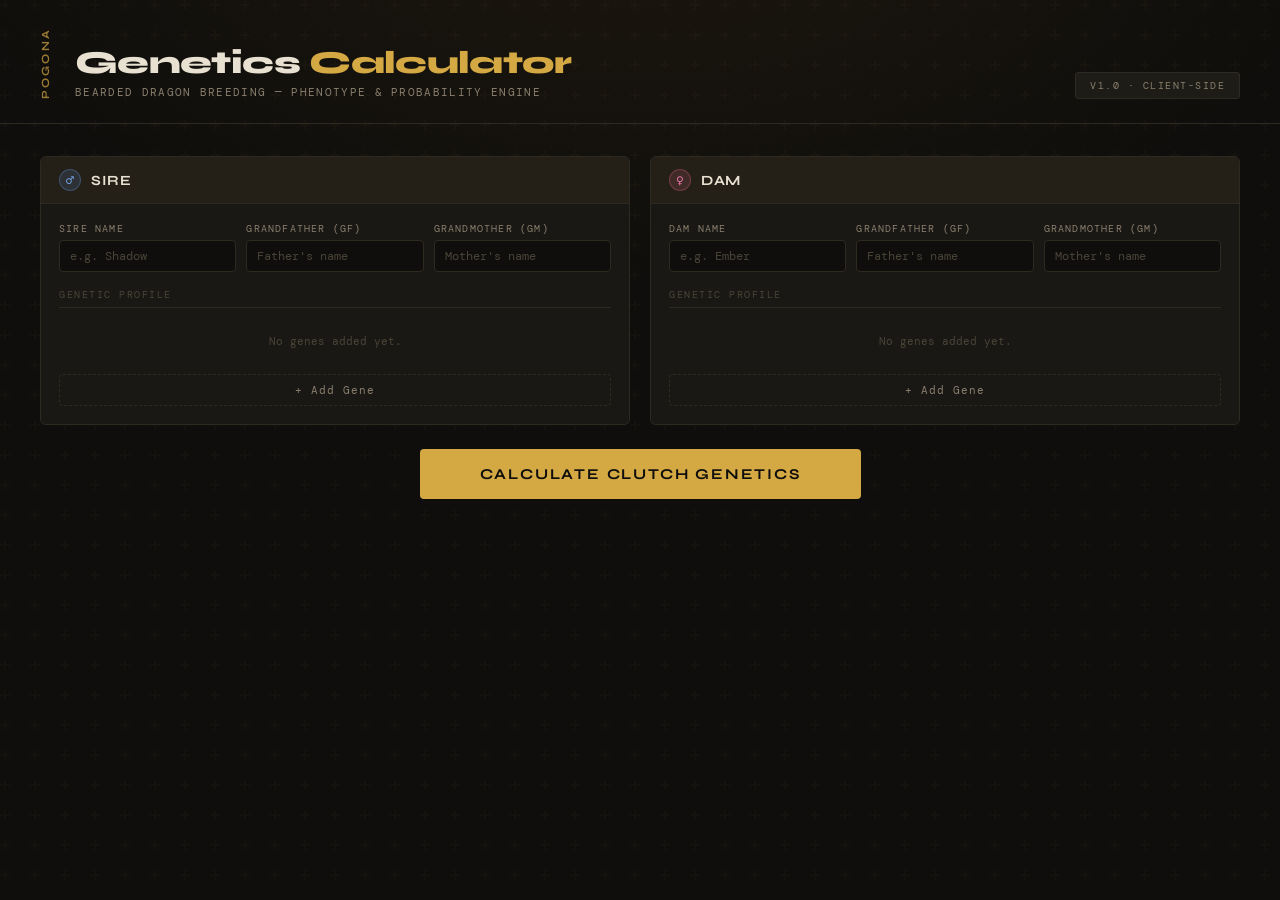
==== bearded-dragon-calculator.html @ b29fea7a "init" ====
<!DOCTYPE html>
<html lang="en">
<head>
<meta charset="UTF-8">
<meta name="viewport" content="width=device-width, initial-scale=1.0">
<title>Pogona Genetics — Breeding Calculator</title>
<link href="https://fonts.googleapis.com/css2?family=Syne:wght@400;600;700;800&family=DM+Mono:ital,wght@0,400;0,500;1,400&display=swap" rel="stylesheet">
<style>
  :root {
    --bg: #0f0e0c;
    --surface: #1a1814;
    --surface2: #242018;
    --border: #2e2a22;
    --accent: #d4a843;
    --accent2: #c47c2a;
    --accent-glow: rgba(212,168,67,0.15);
    --text: #e8e0d0;
    --text-dim: #8a7f6e;
    --text-muted: #4a4438;
    --red: #c45c3a;
    --green: #6a9e5c;
    --tag-bg: #1e1c16;
    --radius: 6px;
  }
  *, *::before, *::after { box-sizing: border-box; margin: 0; padding: 0; }

  body {
    background: var(--bg);
    color: var(--text);
    font-family: 'DM Mono', monospace;
    font-size: 13px;
    min-height: 100vh;
    background-image:
      radial-gradient(ellipse 80% 60% at 50% -10%, rgba(180,130,40,0.08) 0%, transparent 70%),
      url("data:image/svg+xml,%3Csvg width='60' height='60' viewBox='0 0 60 60' xmlns='http://www.w3.org/2000/svg'%3E%3Cg fill='none' fill-rule='evenodd'%3E%3Cg fill='%23d4a843' fill-opacity='0.025'%3E%3Cpath d='M36 34v-4h-2v4h-4v2h4v4h2v-4h4v-2h-4zm0-30V0h-2v4h-4v2h4v4h2V6h4V4h-4zM6 34v-4H4v4H0v2h4v4h2v-4h4v-2H6zM6 4V0H4v4H0v2h4v4h2V6h4V4H6z'/%3E%3C/g%3E%3C/g%3E%3C/svg%3E");
  }

  /* HEADER */
  header {
    border-bottom: 1px solid var(--border);
    padding: 28px 40px 24px;
    display: flex;
    align-items: flex-end;
    gap: 24px;
    position: relative;
  }
  .logo-mark {
    font-family: 'Syne', sans-serif;
    font-size: 11px;
    font-weight: 700;
    letter-spacing: 0.2em;
    text-transform: uppercase;
    color: var(--accent);
    line-height: 1;
    writing-mode: vertical-lr;
    transform: rotate(180deg);
    opacity: 0.7;
  }
  .header-main h1 {
    font-family: 'Syne', sans-serif;
    font-size: 32px;
    font-weight: 800;
    color: var(--text);
    letter-spacing: -0.02em;
    line-height: 1;
  }
  .header-main h1 span { color: var(--accent); }
  .header-sub {
    font-size: 11px;
    color: var(--text-dim);
    letter-spacing: 0.12em;
    text-transform: uppercase;
    margin-top: 6px;
  }
  .header-badge {
    margin-left: auto;
    background: var(--tag-bg);
    border: 1px solid var(--border);
    padding: 6px 14px;
    border-radius: 3px;
    font-size: 10px;
    letter-spacing: 0.15em;
    text-transform: uppercase;
    color: var(--text-dim);
  }

  /* LAYOUT */
  .app-container {
    max-width: 1300px;
    margin: 0 auto;
    padding: 32px 40px 80px;
  }

  .parents-grid {
    display: grid;
    grid-template-columns: 1fr 1fr;
    gap: 20px;
    margin-bottom: 24px;
  }

  /* PANELS */
  .panel {
    background: var(--surface);
    border: 1px solid var(--border);
    border-radius: var(--radius);
    overflow: hidden;
  }
  .panel-header {
    background: var(--surface2);
    border-bottom: 1px solid var(--border);
    padding: 12px 18px;
    display: flex;
    align-items: center;
    gap: 10px;
  }
  .panel-title {
    font-family: 'Syne', sans-serif;
    font-weight: 700;
    font-size: 14px;
    letter-spacing: 0.05em;
    text-transform: uppercase;
  }
  .sex-badge {
    width: 22px; height: 22px;
    border-radius: 50%;
    display: flex; align-items: center; justify-content: center;
    font-size: 13px;
    font-weight: 700;
  }
  .sex-badge.male { background: rgba(100,150,220,0.15); color: #7aabee; border: 1px solid rgba(100,150,220,0.3); }
  .sex-badge.female { background: rgba(220,100,130,0.15); color: #ee7aaa; border: 1px solid rgba(220,100,130,0.3); }

  .panel-body { padding: 18px; }

  /* PEDIGREE */
  .pedigree-row {
    display: grid;
    grid-template-columns: 1fr 1fr 1fr;
    gap: 10px;
    margin-bottom: 16px;
  }
  .field-group label {
    display: block;
    font-size: 10px;
    letter-spacing: 0.12em;
    text-transform: uppercase;
    color: var(--text-dim);
    margin-bottom: 5px;
  }
  .field-group input[type="text"] {
    width: 100%;
    background: var(--bg);
    border: 1px solid var(--border);
    border-radius: 4px;
    padding: 7px 10px;
    color: var(--text);
    font-family: 'DM Mono', monospace;
    font-size: 12px;
    outline: none;
    transition: border-color 0.2s;
  }
  .field-group input[type="text"]:focus { border-color: var(--accent2); }
  .field-group input[type="text"]::placeholder { color: var(--text-muted); }

  /* SECTION DIVIDER */
  .section-label {
    font-size: 10px;
    letter-spacing: 0.15em;
    text-transform: uppercase;
    color: var(--text-muted);
    margin-bottom: 10px;
    padding-bottom: 6px;
    border-bottom: 1px solid var(--border);
  }

  /* GENE LIST */
  .gene-list { display: flex; flex-direction: column; gap: 8px; }

  .gene-row {
    background: var(--bg);
    border: 1px solid var(--border);
    border-radius: 5px;
    padding: 10px 12px;
    display: grid;
    grid-template-columns: 140px 1fr auto auto;
    gap: 10px;
    align-items: center;
    animation: fadeIn 0.2s ease;
  }
  @keyframes fadeIn { from { opacity: 0; transform: translateY(-4px); } to { opacity: 1; transform: none; } }

  .gene-row select {
    background: var(--surface);
    border: 1px solid var(--border);
    color: var(--text);
    font-family: 'DM Mono', monospace;
    font-size: 12px;
    padding: 5px 8px;
    border-radius: 4px;
    outline: none;
    width: 100%;
  }
  .gene-row select:focus { border-color: var(--accent2); }

  .state-radios {
    display: flex;
    flex-wrap: wrap;
    gap: 4px;
  }
  .state-radios label {
    cursor: pointer;
    background: var(--surface2);
    border: 1px solid var(--border);
    border-radius: 3px;
    padding: 4px 8px;
    font-size: 10px;
    letter-spacing: 0.05em;
    color: var(--text-dim);
    transition: all 0.15s;
    user-select: none;
    white-space: nowrap;
  }
  .state-radios input[type="radio"] { display: none; }
  .state-radios input[type="radio"]:checked + label {
    background: var(--accent-glow);
    border-color: var(--accent);
    color: var(--accent);
  }

  .proven-check {
    display: flex;
    align-items: center;
    gap: 5px;
    cursor: pointer;
    font-size: 10px;
    color: var(--text-dim);
    white-space: nowrap;
    user-select: none;
  }
  .proven-check input[type="checkbox"] { accent-color: var(--accent); width: 13px; height: 13px; }

  .btn-remove {
    background: none;
    border: none;
    color: var(--text-muted);
    cursor: pointer;
    font-size: 16px;
    line-height: 1;
    padding: 2px 4px;
    border-radius: 3px;
    transition: color 0.15s;
  }
  .btn-remove:hover { color: var(--red); }

  /* BUTTONS */
  .btn-add-gene {
    margin-top: 10px;
    background: none;
    border: 1px dashed var(--border);
    color: var(--text-dim);
    font-family: 'DM Mono', monospace;
    font-size: 11px;
    letter-spacing: 0.1em;
    padding: 8px 14px;
    border-radius: 4px;
    cursor: pointer;
    width: 100%;
    text-align: center;
    transition: all 0.15s;
  }
  .btn-add-gene:hover { border-color: var(--accent2); color: var(--accent); }

  /* AUTO-POPULATED HINT */
  .auto-hint {
    font-size: 10px;
    color: var(--accent2);
    margin-top: 4px;
    display: none;
    animation: fadeIn 0.2s ease;
  }
  .auto-hint.visible { display: block; }

  /* CALCULATE BUTTON */
  .calculate-section {
    text-align: center;
    margin: 8px 0 32px;
  }
  .btn-calculate {
    background: var(--accent);
    color: var(--bg);
    font-family: 'Syne', sans-serif;
    font-weight: 700;
    font-size: 15px;
    letter-spacing: 0.12em;
    text-transform: uppercase;
    border: none;
    padding: 16px 60px;
    border-radius: 4px;
    cursor: pointer;
    transition: all 0.2s;
    position: relative;
    overflow: hidden;
  }
  .btn-calculate::after {
    content: '';
    position: absolute; inset: 0;
    background: rgba(255,255,255,0);
    transition: background 0.15s;
  }
  .btn-calculate:hover { background: #e8bb55; transform: translateY(-1px); box-shadow: 0 6px 24px rgba(212,168,67,0.3); }
  .btn-calculate:active { transform: translateY(0); }

  /* RESULTS */
  #results-section { display: none; }
  #results-section.visible { display: block; animation: fadeIn 0.3s ease; }

  .results-header {
    display: flex;
    align-items: baseline;
    gap: 16px;
    margin-bottom: 20px;
  }
  .results-title {
    font-family: 'Syne', sans-serif;
    font-size: 20px;
    font-weight: 800;
    letter-spacing: -0.01em;
  }
  .results-meta {
    font-size: 11px;
    color: var(--text-dim);
    letter-spacing: 0.08em;
  }

  /* RESULTS TABLE */
  .results-table-wrap {
    border: 1px solid var(--border);
    border-radius: var(--radius);
    overflow: hidden;
  }
  table {
    width: 100%;
    border-collapse: collapse;
  }
  thead th {
    background: var(--surface2);
    padding: 10px 16px;
    text-align: left;
    font-size: 10px;
    letter-spacing: 0.15em;
    text-transform: uppercase;
    color: var(--text-dim);
    border-bottom: 1px solid var(--border);
    font-weight: 400;
  }
  tbody tr {
    border-bottom: 1px solid var(--border);
    transition: background 0.1s;
  }
  tbody tr:last-child { border-bottom: none; }
  tbody tr:hover { background: var(--surface); }
  tbody td { padding: 12px 16px; vertical-align: middle; }

  .prob-bar-cell { width: 200px; }
  .prob-bar-wrap {
    display: flex;
    align-items: center;
    gap: 10px;
  }
  .prob-bar {
    flex: 1;
    height: 4px;
    background: var(--border);
    border-radius: 2px;
    overflow: hidden;
  }
  .prob-bar-fill {
    height: 100%;
    background: var(--accent);
    border-radius: 2px;
    transition: width 0.6s cubic-bezier(0.4,0,0.2,1);
  }
  .prob-pct {
    font-size: 12px;
    font-weight: 500;
    color: var(--accent);
    min-width: 42px;
    text-align: right;
  }

  .phenotype-name {
    font-family: 'Syne', sans-serif;
    font-weight: 600;
    font-size: 13px;
    margin-bottom: 3px;
  }
  .genotype-code {
    font-size: 11px;
    color: var(--text-dim);
    font-style: italic;
  }

  .tag {
    display: inline-block;
    padding: 2px 7px;
    border-radius: 2px;
    font-size: 10px;
    letter-spacing: 0.06em;
    margin: 2px;
    white-space: nowrap;
  }
  .tag-visual { background: rgba(212,168,67,0.15); color: var(--accent); border: 1px solid rgba(212,168,67,0.25); }
  .tag-het { background: rgba(100,158,92,0.12); color: #7fbe71; border: 1px solid rgba(100,158,92,0.25); }
  .tag-poss { background: rgba(100,130,200,0.12); color: #7a9ee0; border: 1px solid rgba(100,130,200,0.25); }
  .tag-normal { background: rgba(100,100,100,0.12); color: var(--text-dim); border: 1px solid var(--border); }
  .tag-super { background: rgba(196,92,58,0.15); color: #e8866a; border: 1px solid rgba(196,92,58,0.3); }

  /* WARNING BOX */
  .warning-box {
    background: rgba(196,92,58,0.1);
    border: 1px solid rgba(196,92,58,0.3);
    border-radius: 4px;
    padding: 10px 14px;
    font-size: 11px;
    color: #e8866a;
    margin-bottom: 16px;
    display: flex;
    gap: 8px;
    align-items: flex-start;
  }
  .warning-icon { flex-shrink: 0; }

  /* INFO BOX */
  .info-box {
    background: var(--accent-glow);
    border: 1px solid rgba(212,168,67,0.2);
    border-radius: 4px;
    padding: 10px 14px;
    font-size: 11px;
    color: var(--accent);
    margin-bottom: 16px;
  }

  /* EMPTY STATE */
  .empty-genes {
    font-size: 11px;
    color: var(--text-muted);
    text-align: center;
    padding: 16px;
  }

  /* AUTO-POPULATE SECTION */
  .auto-notice {
    background: rgba(106,158,92,0.08);
    border: 1px solid rgba(106,158,92,0.2);
    border-radius: 4px;
    padding: 8px 12px;
    font-size: 10px;
    color: #7fbe71;
    letter-spacing: 0.05em;
    margin-top: 8px;
    display: none;
  }
  .auto-notice.visible { display: block; }

  /* RESPONSIVE */
  @media (max-width: 900px) {
    .parents-grid { grid-template-columns: 1fr; }
    header { padding: 20px; }
    .app-container { padding: 20px; }
    .gene-row { grid-template-columns: 1fr; }
    .pedigree-row { grid-template-columns: 1fr; }
  }
</style>
</head>
<body>

<header>
  <div class="logo-mark">Pogona</div>
  <div class="header-main">
    <h1>Genetics <span>Calculator</span></h1>
    <div class="header-sub">Bearded Dragon Breeding — Phenotype & Probability Engine</div>
  </div>
  <div class="header-badge">v1.0 · Client-Side</div>
</header>

<div class="app-container">

  <div class="parents-grid">
    <!-- SIRE -->
    <div class="panel" id="sire-panel">
      <div class="panel-header">
        <div class="sex-badge male">♂</div>
        <div class="panel-title">Sire</div>
      </div>
      <div class="panel-body">
        <div class="pedigree-row">
          <div class="field-group">
            <label>Sire Name</label>
            <input type="text" id="sire-name" placeholder="e.g. Shadow">
          </div>
          <div class="field-group">
            <label>Grandfather (GF)</label>
            <input type="text" id="sire-gf" placeholder="Father's name">
          </div>
          <div class="field-group">
            <label>Grandmother (GM)</label>
            <input type="text" id="sire-gm" placeholder="Mother's name">
          </div>
        </div>
        <div class="section-label">Genetic Profile</div>
        <div class="gene-list" id="sire-genes"></div>
        <div class="empty-genes" id="sire-empty">No genes added yet.</div>
        <button class="btn-add-gene" onclick="addGene('sire')">+ Add Gene</button>
        <div class="auto-notice" id="sire-auto-notice"></div>
      </div>
    </div>

    <!-- DAM -->
    <div class="panel" id="dam-panel">
      <div class="panel-header">
        <div class="sex-badge female">♀</div>
        <div class="panel-title">Dam</div>
      </div>
      <div class="panel-body">
        <div class="pedigree-row">
          <div class="field-group">
            <label>Dam Name</label>
            <input type="text" id="dam-name" placeholder="e.g. Ember">
          </div>
          <div class="field-group">
            <label>Grandfather (GF)</label>
            <input type="text" id="dam-gf" placeholder="Father's name">
          </div>
          <div class="field-group">
            <label>Grandmother (GM)</label>
            <input type="text" id="dam-gm" placeholder="Mother's name">
          </div>
        </div>
        <div class="section-label">Genetic Profile</div>
        <div class="gene-list" id="dam-genes"></div>
        <div class="empty-genes" id="dam-empty">No genes added yet.</div>
        <button class="btn-add-gene" onclick="addGene('dam')">+ Add Gene</button>
        <div class="auto-notice" id="dam-auto-notice"></div>
      </div>
    </div>
  </div>

  <div class="calculate-section">
    <button class="btn-calculate" onclick="calculate()">Calculate Clutch Genetics</button>
  </div>

  <div id="results-section">
    <div class="results-header">
      <div class="results-title">Clutch Results</div>
      <div class="results-meta" id="results-meta"></div>
    </div>
    <div id="warnings-container"></div>
    <div id="info-container"></div>
    <div class="results-table-wrap">
      <table>
        <thead>
          <tr>
            <th>Phenotype</th>
            <th>Genotype</th>
            <th class="prob-bar-cell">Probability</th>
          </tr>
        </thead>
        <tbody id="results-body"></tbody>
      </table>
    </div>
  </div>

</div>

<script>
// ─── MASTER GENE DATA ────────────────────────────────────────────────────────
const GENES = {
  Hypomelanistic: {
    category: 'recessive',
    states: ['Visual','Het','66% Poss Het','50% Poss Het','Normal','Unknown'],
    short: 'Hypo'
  },
  Translucent: {
    category: 'recessive',
    states: ['Visual','Het','66% Poss Het','50% Poss Het','Normal','Unknown'],
    short: 'Trans'
  },
  Witblits: {
    category: 'recessive',
    states: ['Visual','Het','66% Poss Het','50% Poss Het','Normal','Unknown'],
    short: 'Witblits'
  },
  Zero: {
    category: 'recessive',
    states: ['Visual','Het','66% Poss Het','50% Poss Het','Normal','Unknown'],
    short: 'Zero'
  },
  Leatherback: {
    category: 'incdominant',
    states: ['Normal','Visual (Leatherback)','Super (Silkback)'],
    short: 'LB'
  },
  Dunner: {
    category: 'dominant',
    states: ['Visual','Normal'],
    short: 'Dunner'
  },
  'German Giant': {
    category: 'lineage',
    states: ['Visual','Normal'],
    short: 'GG'
  },
  'Red/Citrus': {
    category: 'nonmendelian',
    states: ['High Expression','Low Expression','None'],
    short: 'Color'
  }
};

// ─── STATE ────────────────────────────────────────────────────────────────────
let geneCounters = { sire: 0, dam: 0 };
const parentGenes = { sire: {}, dam: {} };

// ─── ADD GENE ROW ─────────────────────────────────────────────────────────────
function addGene(parent, prefillGene, prefillState) {
  const list = document.getElementById(`${parent}-genes`);
  const empty = document.getElementById(`${parent}-empty`);
  const id = ++geneCounters[parent];
  const rowId = `${parent}-gene-${id}`;

  const row = document.createElement('div');
  row.className = 'gene-row';
  row.id = rowId;

  // Gene select
  const sel = document.createElement('select');
  sel.innerHTML = Object.keys(GENES).map(g =>
    `<option value="${g}" ${prefillGene===g?'selected':''}>${g}</option>`
  ).join('');
  sel.onchange = () => {
    renderStates(row, sel.value, parent, id);
    checkWeroLogic(parent);
  };

  row.appendChild(sel);

  // States container
  const stateWrap = document.createElement('div');
  stateWrap.className = 'state-radios';
  stateWrap.id = `${rowId}-states`;
  row.appendChild(stateWrap);

  // Proven checkbox
  const provenLabel = document.createElement('label');
  provenLabel.className = 'proven-check';
  const provenCb = document.createElement('input');
  provenCb.type = 'checkbox';
  provenCb.id = `${rowId}-proven`;
  provenLabel.appendChild(provenCb);
  provenLabel.appendChild(document.createTextNode('Proven'));
  row.appendChild(provenLabel);

  // Remove
  const removeBtn = document.createElement('button');
  removeBtn.className = 'btn-remove';
  removeBtn.textContent = '×';
  removeBtn.onclick = () => {
    delete parentGenes[parent][id];
    row.remove();
    if (!list.children.length) empty.style.display = 'block';
    checkWeroLogic(parent);
  };
  row.appendChild(removeBtn);

  list.appendChild(row);
  empty.style.display = 'none';

  renderStates(row, sel.value, parent, id, prefillState);
  parentGenes[parent][id] = { gene: sel.value, state: prefillState || getDefaultState(sel.value) };
  checkWeroLogic(parent);
}

function getDefaultState(geneName) {
  return GENES[geneName].states[0];
}

function renderStates(row, geneName, parent, id, prefillState) {
  const rowId = `${parent}-gene-${id}`;
  const wrap = document.getElementById(`${rowId}-states`);
  if (!wrap) return;
  wrap.innerHTML = '';
  const gene = GENES[geneName];
  const states = gene.states;
  const defaultState = prefillState || states[0];

  states.forEach((s, i) => {
    const rid = `${rowId}-s${i}`;
    const inp = document.createElement('input');
    inp.type = 'radio';
    inp.name = `${rowId}-state`;
    inp.value = s;
    inp.id = rid;
    inp.checked = s === defaultState;
    inp.onchange = () => {
      parentGenes[parent][id] = { gene: geneName, state: s };
    };
    const lbl = document.createElement('label');
    lbl.htmlFor = rid;
    lbl.textContent = s;
    wrap.appendChild(inp);
    wrap.appendChild(lbl);
  });

  parentGenes[parent][id] = { gene: geneName, state: defaultState };
}

// ─── WERO LOGIC ───────────────────────────────────────────────────────────────
function checkWeroLogic(parent) {
  const genes = parentGenes[parent];
  const geneNames = Object.values(genes).map(g => g.gene);
  const witblits = Object.values(genes).find(g => g.gene === 'Witblits' && g.state === 'Visual');
  const zero = Object.values(genes).find(g => g.gene === 'Zero' && g.state === 'Visual');

  const notice = document.getElementById(`${parent}-auto-notice`);
  if (witblits && zero) {
    notice.textContent = '⚡ Wero detected — this animal is Visual Witblits + Visual Zero.';
    notice.classList.add('visible');
  } else {
    notice.classList.remove('visible');
  }
}

// ─── GRANDPARENT AUTO-LOGIC ───────────────────────────────────────────────────
// (This sets hint text only — full grandparent gene calculation is complex; 
//  this implementation uses manual parent state input as primary source)

// ─── PEDIGREE PROBABILITY MAPPING ────────────────────────────────────────────
function stateToProb(state, proven) {
  // Returns { visual: p, het: p, normal: p } for recessive
  if (proven) {
    if (state.includes('Poss') || state === '66% Poss Het' || state === '50% Poss Het') {
      return { visual: 0, het: 1, normal: 0 };
    }
  }
  switch(state) {
    case 'Visual': return { visual: 1, het: 0, normal: 0 };
    case 'Het': return { visual: 0, het: 1, normal: 0 };
    case '66% Poss Het': return { visual: 0, het: 0.66, normal: 0.34 };
    case '50% Poss Het': return { visual: 0, het: 0.5, normal: 0.5 };
    case 'Normal': return { visual: 0, het: 0, normal: 1 };
    case 'Unknown': return { visual: 0, het: 0, normal: 1 }; // treat as normal with warning
    default: return { visual: 0, het: 0, normal: 1 };
  }
}

// ─── RECESSIVE CROSS ──────────────────────────────────────────────────────────
function crossRecessive(sireProb, damProb) {
  // sireProb/damProb: allele distributions
  // Each parent contributes 2 alleles: v, h, n
  // Combine via Punnett
  // For "Het" parent: 50% V allele, 50% n allele
  // For "Visual" parent: 100% V alleles

  const sireAlleles = getRecAlleles(sireProb);
  const damAlleles  = getRecAlleles(damProb);

  let results = {};
  for (const [sa, sp] of sireAlleles) {
    for (const [da, dp] of damAlleles) {
      const combo = getRecCombo(sa, da);
      results[combo] = (results[combo] || 0) + sp * dp;
    }
  }
  return results;
}

function getRecAlleles(prob) {
  // Returns array of [alleleType, probability] pairs
  // visual parent = [V,V]; het = [V,n 50/50]; normal = [n,n]; poss hets are probabilities
  let alleles = [];
  if (prob.visual === 1) { alleles.push(['V', 0.5], ['V', 0.5]); }
  else if (prob.het === 1) { alleles.push(['V', 0.5], ['n', 0.5]); }
  else if (prob.het > 0) {
    // Possible het: probability het, probability normal
    const hetChance = prob.het;
    const normChance = 1 - hetChance;
    alleles.push(['V', hetChance * 0.5], ['n', hetChance * 0.5 + normChance]);
  } else {
    alleles.push(['n', 0.5], ['n', 0.5]);
  }
  return alleles;
}

function getRecCombo(a1, a2) {
  if (a1 === 'V' && a2 === 'V') return 'visual';
  if ((a1 === 'V' && a2 === 'n') || (a1 === 'n' && a2 === 'V')) return 'het';
  return 'normal';
}

// ─── INCDOMINANT CROSS ────────────────────────────────────────────────────────
function crossIncDominant(sireState, damState) {
  // States: Normal, Visual (Leatherback), Super (Silkback)
  // Alleles: lb = leatherback allele, n = normal
  // Normal = nn, Visual = lb/n, Super = lb/lb

  const sireAlleles = getLBAlleles(sireState);
  const damAlleles  = getLBAlleles(damState);

  let results = {};
  for (const [sa, sp] of sireAlleles) {
    for (const [da, dp] of damAlleles) {
      const combo = getLBCombo(sa, da);
      results[combo] = (results[combo] || 0) + sp * dp;
    }
  }
  return results;
}

function getLBAlleles(state) {
  if (state === 'Visual (Leatherback)') return [['lb', 0.5], ['n', 0.5]];
  if (state === 'Super (Silkback)') return [['lb', 0.5], ['lb', 0.5]];
  return [['n', 0.5], ['n', 0.5]];
}

function getLBCombo(a1, a2) {
  if (a1 === 'lb' && a2 === 'lb') return 'super';
  if ((a1 === 'lb' && a2 === 'n') || (a1 === 'n' && a2 === 'lb')) return 'visual';
  return 'normal';
}

// ─── DOMINANT CROSS ───────────────────────────────────────────────────────────
function crossDominant(sireState, damState) {
  // Dunner: Visual = has allele, Normal = doesn't. No super.
  const sP = sireState === 'Visual' ? 0.5 : 0;
  const dP = damState === 'Visual' ? 0.5 : 0;
  // Each parent passes allele with 50% chance if Visual
  // Offspring: if either parent passes it -> visual (dominant)
  const pVisual = sP + dP - sP * dP * 2;
  // Simpler: Visual x Normal = 50% Visual, 50% Normal
  // Visual x Visual = 75% Visual, 25% Normal (simplified dominant)
  if (sireState === 'Visual' && damState === 'Visual') {
    return { visual: 0.75, normal: 0.25 };
  } else if (sireState === 'Visual' || damState === 'Visual') {
    return { visual: 0.5, normal: 0.5 };
  }
  return { visual: 0, normal: 1 };
}

// ─── COMBINE MULTI-GENE RESULTS ───────────────────────────────────────────────
function combineGeneResults(allGeneResults) {
  // allGeneResults: array of { geneName, outcomes: { stateName: probability } }
  // We need to enumerate all combinations

  let combined = [{}]; // array of { geneName: state } objects, each with a probability
  let combinedProbs = [1.0];

  for (const { geneName, outcomes } of allGeneResults) {
    const newCombined = [];
    const newProbs = [];
    for (let i = 0; i < combined.length; i++) {
      for (const [state, prob] of Object.entries(outcomes)) {
        if (prob <= 0) continue;
        const newEntry = { ...combined[i], [geneName]: state };
        newCombined.push(newEntry);
        newProbs.push(combinedProbs[i] * prob);
      }
    }
    combined = newCombined;
    combinedProbs = newProbs;
  }

  return combined.map((combo, i) => ({ combo, prob: combinedProbs[i] }));
}

// ─── FORMAT RESULT ROW ────────────────────────────────────────────────────────
function formatPhenotype(combo) {
  const visuals = [], hets = [], possHets = [], supers = [];
  const genotypeparts = [];

  for (const [gene, state] of Object.entries(combo)) {
    const g = GENES[gene];
    if (!g) continue;

    if (g.category === 'recessive') {
      if (state === 'visual') { visuals.push(gene); genotypeparts.push(`hom ${g.short}`); }
      else if (state === 'het') { hets.push(gene); genotypeparts.push(`het ${g.short}`); }
      else if (state === 'poss') { possHets.push(gene); genotypeparts.push(`66% poss het ${g.short}`); }
      else { genotypeparts.push(`nrm ${g.short}`); }
    } else if (g.category === 'incdominant') {
      if (state === 'super') { supers.push(gene); genotypeparts.push(`${g.short}/Silkback`); }
      else if (state === 'visual') { visuals.push(`Leatherback`); genotypeparts.push(`het ${g.short}`); }
      else { genotypeparts.push(`nrm ${g.short}`); }
    } else if (g.category === 'dominant') {
      if (state === 'visual') { visuals.push(gene); genotypeparts.push(`${g.short} dominant`); }
      else { genotypeparts.push(`nrm ${g.short}`); }
    } else if (g.category === 'nonmendelian') {
      if (state !== 'None') { visuals.push(`${state} ${gene}`); genotypeparts.push(state); }
    } else if (g.category === 'lineage') {
      if (state === 'visual') { visuals.push(gene); genotypeparts.push(`${g.short} lineage`); }
    }
  }

  let phenotype = '';
  const parts = [];
  if (supers.length) parts.push(...supers.map(s => `Super ${s}`));
  if (visuals.length) parts.push(...visuals);
  if (hets.length) parts.push(...hets.map(h => `Het ${h}`));
  if (possHets.length) parts.push(...possHets.map(h => `66% Poss Het ${h}`));
  if (!parts.length) parts.push('Normal / Wildtype');
  phenotype = parts.join(', ');

  return {
    phenotype,
    genotype: genotypeparts.join(' / ') || 'nrm',
    hasSuper: supers.length > 0,
    hasVisual: visuals.length > 0,
    hasHet: hets.length > 0
  };
}

// ─── MAIN CALCULATE ───────────────────────────────────────────────────────────
function calculate() {
  const warnings = [];
  const infos = [];
  const allGeneResults = [];

  // Collect all unique gene names across both parents
  const sireGenes = Object.values(parentGenes.sire);
  const damGenes = Object.values(parentGenes.dam);
  const allGeneNames = [...new Set([
    ...sireGenes.map(g => g.gene),
    ...damGenes.map(g => g.gene)
  ])];

  if (allGeneNames.length === 0) {
    alert('Please add at least one gene to calculate.');
    return;
  }

  // Check for Unknown states
  [...sireGenes, ...damGenes].forEach(g => {
    if (g.state === 'Unknown') {
      warnings.push(`⚠ ${g.gene}: one parent has Unknown state — treated as Normal. Genetic potential may be hidden.`);
    }
  });

  // Check silkback conflict
  const sireHasLB = sireGenes.find(g => g.gene === 'Leatherback');
  const damHasLB = damGenes.find(g => g.gene === 'Leatherback');
  if (sireHasLB?.state === 'Super (Silkback)' || damHasLB?.state === 'Super (Silkback)') {
    infos.push('ℹ Silkback parent detected. Note: Silkback × Silkback breeding is generally discouraged due to health concerns in offspring.');
  }

  // Wero
  const sireWitblits = sireGenes.find(g => g.gene === 'Witblits' && g.state === 'Visual');
  const sireZero = sireGenes.find(g => g.gene === 'Zero' && g.state === 'Visual');
  const damWitblits = damGenes.find(g => g.gene === 'Witblits' && g.state === 'Visual');
  const damZero = damGenes.find(g => g.gene === 'Zero' && g.state === 'Visual');
  if ((sireWitblits && sireZero) || (damWitblits && damZero)) {
    infos.push('ℹ Wero parent present (Visual Witblits + Visual Zero). Wero offspring will appear in results.');
  }

  for (const geneName of allGeneNames) {
    const gene = GENES[geneName];
    const sireEntry = sireGenes.find(g => g.gene === geneName);
    const damEntry = damGenes.find(g => g.gene === geneName);

    const sireState = sireEntry?.state || (gene.category === 'incdominant' ? 'Normal' : 'Normal');
    const damState = damEntry?.state || (gene.category === 'incdominant' ? 'Normal' : 'Normal');

    // Get proven status
    const sireProven = document.getElementById(`sire-gene-${Object.keys(parentGenes.sire).find(k => parentGenes.sire[k].gene === geneName)}-proven`)?.checked || false;
    const damProven = document.getElementById(`dam-gene-${Object.keys(parentGenes.dam).find(k => parentGenes.dam[k].gene === geneName)}-proven`)?.checked || false;

    let outcomes = {};

    if (gene.category === 'recessive') {
      const sP = stateToProb(sireState, sireProven);
      const dP = stateToProb(damState, damProven);
      outcomes = crossRecessive(sP, dP);
      // Merge poss hets into het for cleaner output but track 66% label
      if (outcomes.het) {
        // Check if both parents are hets -> label visuals as 66% poss het in genotype
        if (sP.het === 1 && dP.het === 1) {
          if (outcomes.visual) outcomes['66poss'] = outcomes.visual;
          delete outcomes.visual;
          if (outcomes['66poss']) {
            outcomes = { '66poss': outcomes['66poss'], het: outcomes.het, normal: outcomes.normal };
          }
        }
      }
    } else if (gene.category === 'incdominant') {
      outcomes = crossIncDominant(sireState, damState);
    } else if (gene.category === 'dominant') {
      const r = crossDominant(sireState, damState);
      outcomes = r;
    } else if (gene.category === 'nonmendelian') {
      // Simple color blending
      if (sireState === 'High Expression' && damState === 'High Expression') outcomes = { 'High Expression': 1 };
      else if (sireState === 'None' && damState === 'None') outcomes = { 'None': 1 };
      else if (sireState === 'High Expression' || damState === 'High Expression') outcomes = { 'High Expression': 0.5, 'Low Expression': 0.5 };
      else outcomes = { 'Low Expression': 0.5, 'None': 0.5 };
    } else if (gene.category === 'lineage') {
      if (sireState === 'Visual' || damState === 'Visual') outcomes = { visual: 0.5, normal: 0.5 };
      else outcomes = { normal: 1 };
    }

    // Normalise
    const total = Object.values(outcomes).reduce((a, b) => a + b, 0);
    if (total > 0) {
      for (const k in outcomes) outcomes[k] = outcomes[k] / total;
    }

    allGeneResults.push({ geneName, outcomes });
  }

  // Combine all gene results
  const combined = combineGeneResults(allGeneResults);

  // Merge duplicate phenotypes
  const merged = {};
  for (const { combo, prob } of combined) {
    const fmt = formatPhenotype(combo);
    const key = fmt.phenotype;
    if (merged[key]) {
      merged[key].prob += prob;
    } else {
      merged[key] = { ...fmt, prob };
    }
  }

  // Sort by probability descending
  const sorted = Object.values(merged).sort((a, b) => b.prob - a.prob);

  // Render
  renderResults(sorted, warnings, infos);
}

function renderResults(results, warnings, infos) {
  const section = document.getElementById('results-section');
  const body = document.getElementById('results-body');
  const warnContainer = document.getElementById('warnings-container');
  const infoContainer = document.getElementById('info-container');
  const meta = document.getElementById('results-meta');

  warnContainer.innerHTML = '';
  infoContainer.innerHTML = '';

  warnings.forEach(w => {
    const box = document.createElement('div');
    box.className = 'warning-box';
    box.innerHTML = `<span class="warning-icon">⚠</span><span>${w}</span>`;
    warnContainer.appendChild(box);
  });

  infos.forEach(info => {
    const box = document.createElement('div');
    box.className = 'info-box';
    box.textContent = info;
    infoContainer.appendChild(box);
  });

  const sireName = document.getElementById('sire-name').value || 'Sire';
  const damName = document.getElementById('dam-name').value || 'Dam';
  meta.textContent = `${sireName} × ${damName} — ${results.length} phenotype combination${results.length !== 1 ? 's' : ''}`;

  body.innerHTML = '';

  results.forEach(r => {
    const pct = (r.prob * 100).toFixed(1);
    const tr = document.createElement('tr');

    // Phenotype
    const tdPheno = document.createElement('td');
    let tagHtml = '';
    if (r.hasSuper) tagHtml += `<span class="tag tag-super">Super</span> `;
    if (r.hasVisual && !r.hasSuper) tagHtml += `<span class="tag tag-visual">Visual</span> `;
    if (r.hasHet) tagHtml += `<span class="tag tag-het">Het</span> `;
    tdPheno.innerHTML = `<div class="phenotype-name">${tagHtml}${r.phenotype}</div>`;
    tr.appendChild(tdPheno);

    // Genotype
    const tdGeno = document.createElement('td');
    tdGeno.innerHTML = `<div class="genotype-code">${r.genotype}</div>`;
    tr.appendChild(tdGeno);

    // Probability bar
    const tdProb = document.createElement('td');
    tdProb.className = 'prob-bar-cell';
    tdProb.innerHTML = `
      <div class="prob-bar-wrap">
        <div class="prob-bar"><div class="prob-bar-fill" style="width:${Math.min(pct,100)}%"></div></div>
        <div class="prob-pct">${pct}%</div>
      </div>`;
    tr.appendChild(tdProb);

    body.appendChild(tr);
  });

  section.classList.add('visible');
  section.scrollIntoView({ behavior: 'smooth', block: 'start' });
}
</script>
</body>
</html>
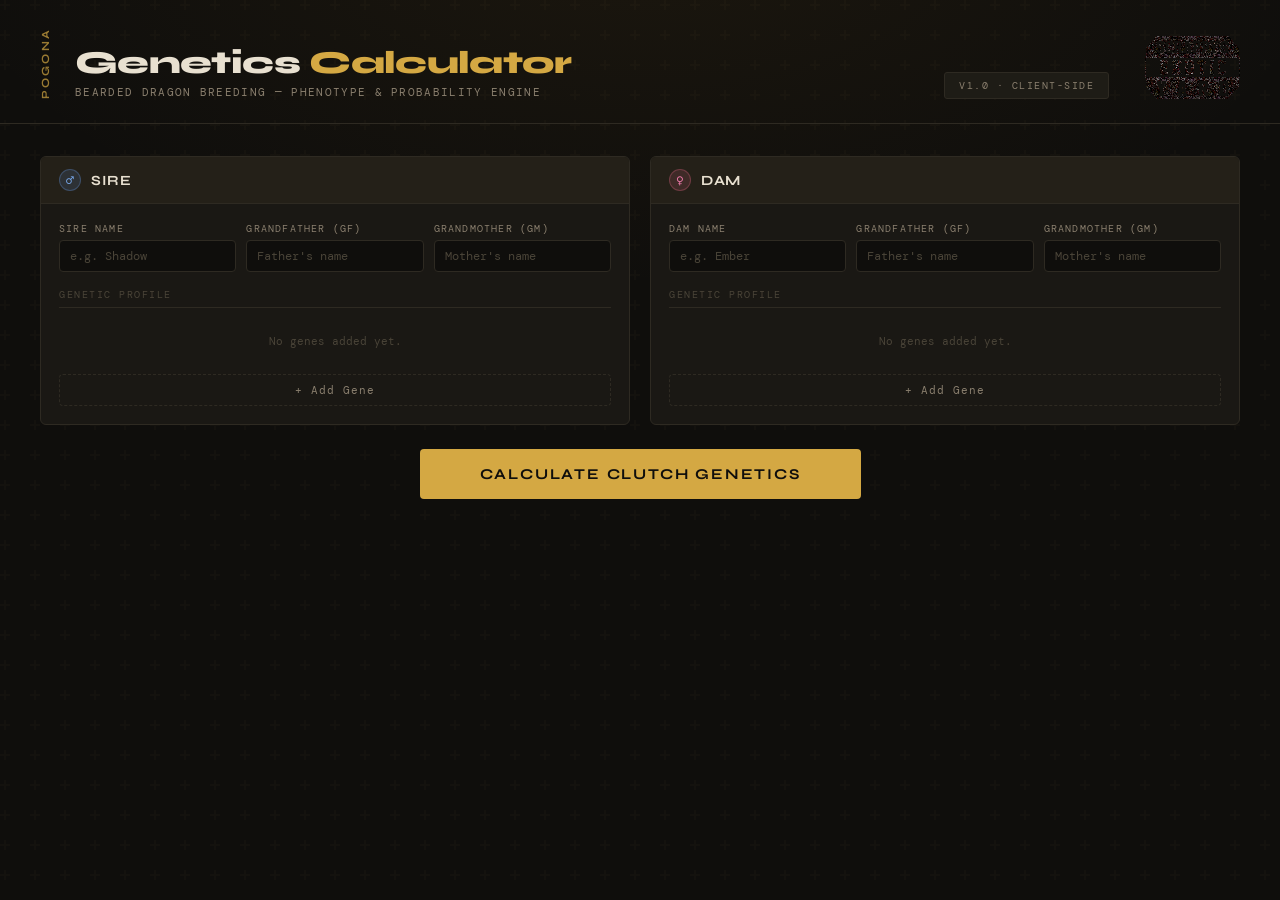
==== commit ba6641d2: "added logo" ====
--- a/bearded-dragon-calculator.html
+++ b/bearded-dragon-calculator.html
@@ -482,6 +482,7 @@
     <div class="header-sub">Bearded Dragon Breeding — Phenotype & Probability Engine</div>
   </div>
   <div class="header-badge">v1.0 · Client-Side</div>
+  <img src="ScrappyLogoSmall.png" alt="Scrappy's Exotic Yard" style="width:95px;height:63px;object-fit:contain;margin-left:12px;">
 </header>
 
 <div class="app-container">
